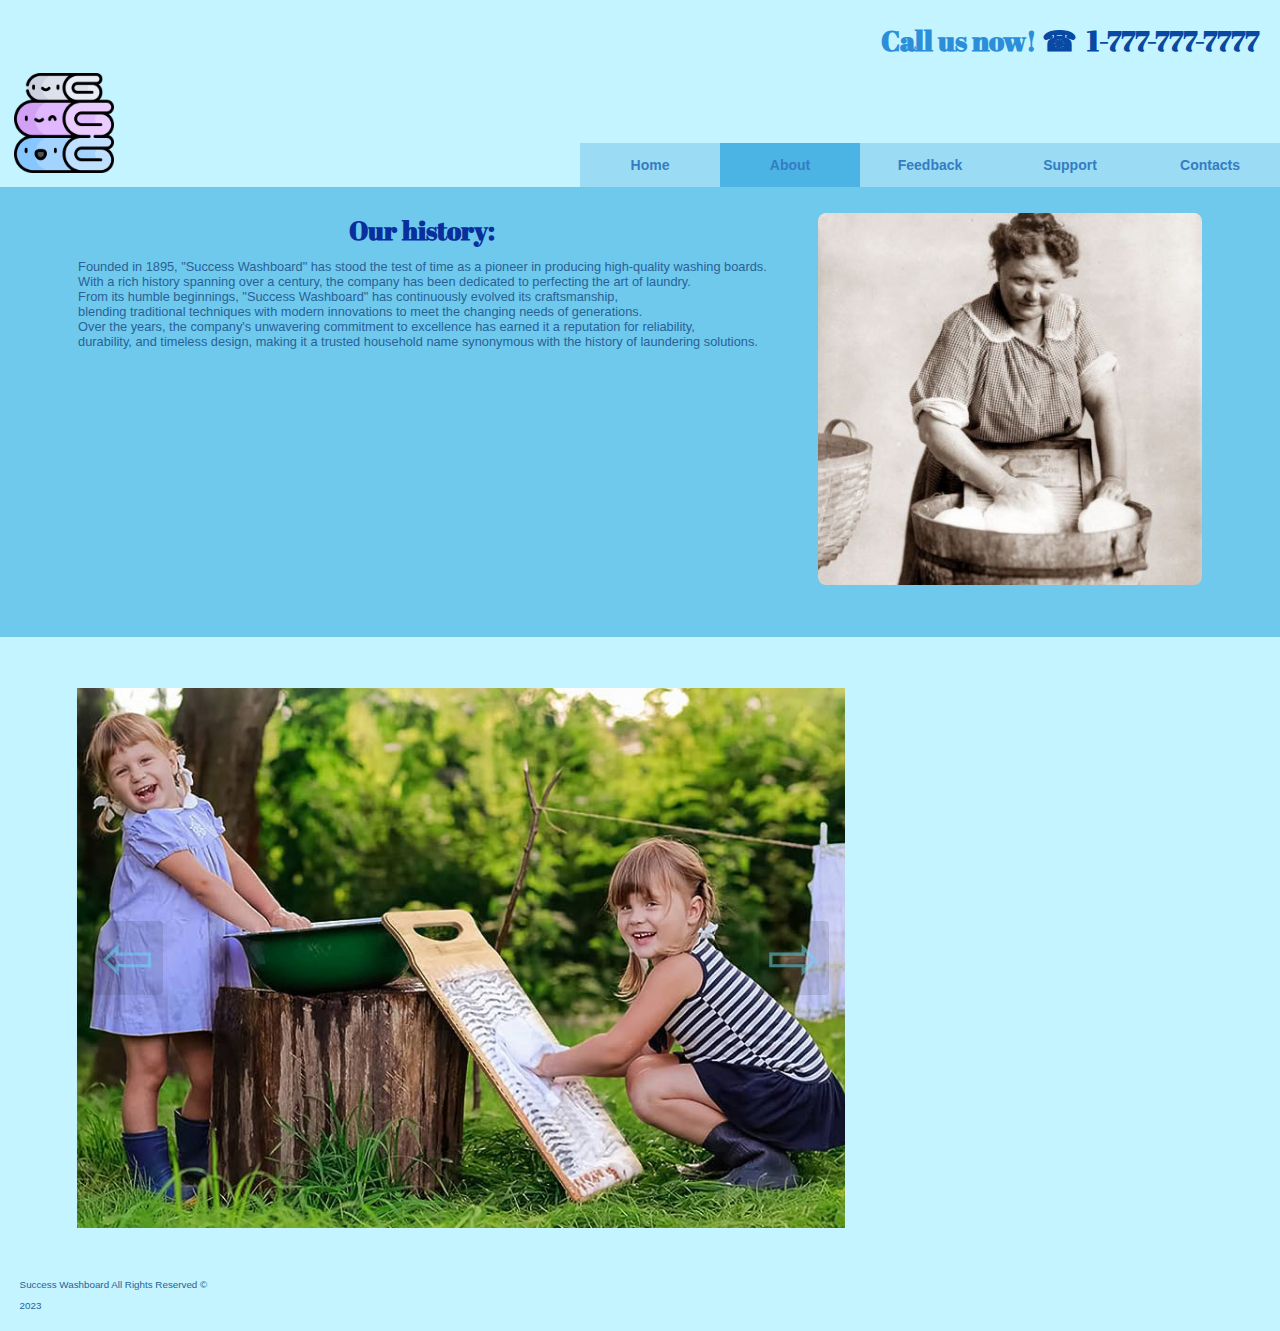
==== about.html @ c874be79 "Initial commit" ====
<!DOCTYPE html>
<html lang="en">

<head>
  <meta charset="UTF-8">
  <title>Success Washboard</title>
  <meta name="description" content="Success Washboard">
  <meta name="author" content="Anna Savitskaia">
  <meta name="viewport" content="width=device-width, initial-scale=1.0">
  <link rel="stylesheet" href="assets/css/style.css">
  <link rel="icon" type="image/x-icon" href="assets/img/favicon.ico">
  <script src="script.js" defer></script>
  <link rel="stylesheet" href="https://fonts.googleapis.com/css?family=Abril%20Fatface">
</head>

<body>
  <header>
    <h1>Call us now! <a href="tel:1-777-777-7777">1-777-777-7777</a></h1>
  </header>
  <nav id="nav_menu">
    <img src="assets/img/logo.png" alt="Logo" width="100" height="100">
    <ul>
      <li><a href="index.html">Home</a></li>
      <li><a href="about.html" class="current">About</a></li>
      <li><a href="feedback.html">Feedback</a></li>
      <li><a href="support.html">Support</a></li>
      <li><a href="contacts.html">Contacts</a></li>
    </ul>
  </nav>
  <main class="hero">
    <section>
      <h2>Our history:</h2>
      <p>Founded in 1895, "Success Washboard" has stood the test of time as a pioneer in producing high-quality washing
        boards. <br>
        With a rich history spanning over a century, the company has been dedicated to perfecting the art of laundry.
        <br>
        From its humble beginnings, "Success Washboard" has continuously evolved its craftsmanship, <br>
        blending traditional techniques with modern innovations to meet the changing needs of generations. <br>
        Over the years, the company's unwavering commitment to excellence has earned it a reputation for reliability,
        <br>
        durability, and timeless design, making it a trusted household name synonymous with the history of laundering
        solutions.
    </section>
    <figure><img src="assets/img/old_laundry.jpg" alt="woman with Washboard" width="400">
    </figure>
  </main>
  <section aria-label="Newest Photos">
    <div class="carousel" data-carousel>
      <button class="carousel-button prev" data-carousel-button="prev">&#8678;</button>
      <button class="carousel-button next" data-carousel-button="next">&#8680;</button>
      <ul data-slides>
        <li class="slide" data-active>
          <img src="assets/img/pic1.jpg" alt="Woman with Washboard">
        </li>
        <li class="slide">
          <img src="assets/img/pic2.jpg" alt="Kids with Washboard">
        </li>
        <li class="slide">
          <img src="assets/img/pic3.jpg" alt="Old women with Washboard">
        </li>
        <li class="slide">
          <img src="assets/img/pic4.jpg" alt="Washboards">
        </li>
        <li class="slide">
          <img src="assets/img/pic5.jpg" alt="Woman with Washboard">
        </li>
        <li class="slide">
          <img src="assets/img/pic6.jpg" alt="Men playng music on Washboard">
        </li>
      </ul>
    </div>
  </section>
</body>
<footer>
  <p>Success Washboard All Rights Reserved &copy; </p>
  <p>2023</p>
</footer>

</html>
---- assets/css/style.css ----
* {
    margin: 0;
    padding: 0;
    box-sizing: border-box;
}

header {
    margin: 1.5em;
}

header h1 {
    float: right;
    color: rgb(44, 142, 217);
}

body {
    font-family: Verdana, Arial, Helvetica, sans-serif;
    font-size: 87.5%;
    background-color: rgb(196, 244, 255);
}

main {
    background-color: rgb(110, 201, 237);
    height: 50vh;
    color: rgb(42, 97, 149);
}

section,
figure {
    margin: 2em;
    font-size: 1vmax;
}

footer {
    flex-basis: 100%;
    margin: 2em;
    font-family: 'Quantico', sans-serif;
    font-size: .7em;
    color: rgb(42, 97, 149);
}

.hero {
    display: flex;
    justify-content: center;
}

a {
    color: rgb(52, 125, 194);
}

a:hover {
    color: rgb(80, 182, 255);
}

a[href^="tel:"]:before {
    content: "\260e";
    margin-right: 10px;
}

a {
    color: #0849a4;
    text-decoration: none;
}

.hero .button {
    border: none;
    color: rgb(179, 218, 245);
    background-color: rgb(52, 125, 194);
    padding: 15px 32px;
    text-align: center;
    text-decoration: none;
    display: inline-block;
    font-size: 16px;
    margin: 4px 2px;
    cursor: pointer;
    border-radius: 8px;
}

.button:hover,
.button:focus {
    background-color: rgb(69, 203, 226);
}

figure img {
    width: 30vw;
    max-width: 45vh;
    border-radius: 8px;
}

nav {
    display: flex;
    width: 100%;
    justify-content: space-between;
}

nav>img {
    margin: 1em;
}

#nav_menu ul li {
    float: left;
}

#nav_menu ul li a {
    text-align: center;
    display: block;
    width: 10em;
    padding: 1em 0;
    text-decoration: none;
    background-color: rgb(155, 219, 244);
    color: rgb(52, 125, 194);
    font-weight: bold;
}

#nav_menu ul li a:hover,
#nav_menu ul li a:focus {
    background-color: rgb(96, 219, 244);
}

#nav_menu ul li a.current {
    background-color: rgb(75, 180, 229);
}

#nav_menu ul {
    list-style: none;
    position: relative;
}

.hero h2 {
    font-family: "Abril Fatface", serif;
}

.box {
    padding: 5em;
    margin: 5vh auto 0;
    display: flex;
    flex-flow: row wrap;
    justify-content: center;
}

.customers {
    display: flex;
    flex-flow: row wrap;
    justify-content: center;
}

.customers .item h3 {
    justify-content: center;
}

.item {
    background-color: rgb(110, 201, 237);
    margin: 1em;
    padding: 1em;
    color: rgb(28, 105, 177);
    max-width: 20em;
    border-radius: 10px;
}

.item i {
    margin: 1em 2.5em;
}

.customer_pic {
    border-radius: 64px;
    margin: auto;
    display: block;
}


img~ul {
    align-self: flex-end;

}

.utility_pic {
    margin: 5em;
}

p {
    margin-top: 1em;
    margin-bottom: 1em;
}

h1 {
    color: rgb(52, 125, 194);
    font-family: "Abril Fatface", serif;
}

#features h3 {
    text-align: center;
    font-family: "Abril Fatface", serif;
}

.review_title {
    font-family: "Abril Fatface", serif;
    padding: 1em;
}

.customers img+h3 {
    font-family: "Abril Fatface", serif;
    margin: 1em;
}

h2 {
    font-size: 2vmax;
    color: rgb(8, 47, 155);
    text-align: center;
    font-family: "Abril Fatface", serif;
}

h3 {
    color: rgb(8, 47, 155);
    text-align: center;
}

h4 {
    text-align: center;
}

form div .formButton {
    color: black;
    background-color: rgb(113, 169, 219);
    text-align: center;
    text-decoration: none;
    font-size: 1em;
    cursor: pointer;
    border-radius: 8px;
    padding: 3px;
}

.formButton:hover,
.formButton:focus {
    background-color: rgb(36, 163, 222);
}

#application form {
    width: 90vw;
    justify-content: center;
    display: grid;
    grid-gap: 1em;
    grid-template-rows: auto;
    grid-template-columns: 10em 20em 10em 20em;
}

#application form label,
#application form span {
    justify-self: end;
}

#application h2 {
    font-size: 2em;
    text-align: left;
    margin-left: 15em;
    margin-bottom: 2em;
}

form textarea {
    grid-column-start: 2;
    grid-column-end: 5;
}

.gridFullWidth {
    grid-column-start: 2;
    grid-column-end: 5;
}

.gridWidth {
    grid-column-start: 2;
    grid-column-end: 5;
}

.flexItem {
    padding: 1.5em;
}

iframe {
    margin-top: 2em;
}

.carousel {
    width: 60vw;
    height: 60vh;
    position: relative;
    margin: 4em;
}

.carousel>ul {
    margin: 0;
    padding: 0;
    list-style: none;
}

.slide {
    position: absolute;
    inset: 0;
    opacity: 0;
    transition: 200ms opacity ease-in-out;
    transition-delay: 200ms;
}

.slide>img {
    display: block;
    width: 100%;
    height: 100%;
    object-fit: cover;
    object-position: center;
}

.slide[data-active] {
    opacity: 1;
    z-index: 1;
    transition-delay: 0ms;
}

.carousel-button {
    position: absolute;
    z-index: 2;
    background: none;
    border: none;
    font-size: 4rem;
    top: 50%;
    transform: translateY(-50%);
    color: rgba(106, 222, 251, 0.5);
    cursor: pointer;
    border-radius: .25rem;
    padding: 0 .5rem;
    background-color: rgba(0, 0, 0, .1);
}

.carousel-button:hover,
.carousel-button:focus {
    color: white;
    background-color: rgba(0, 0, 0, .2);
}

.carousel-button:focus {
    outline: 1px solid rgb(0, 0, 0);
}

.carousel-button.prev {
    left: 1rem;
}

.carousel-button.next {
    right: 1rem;
}
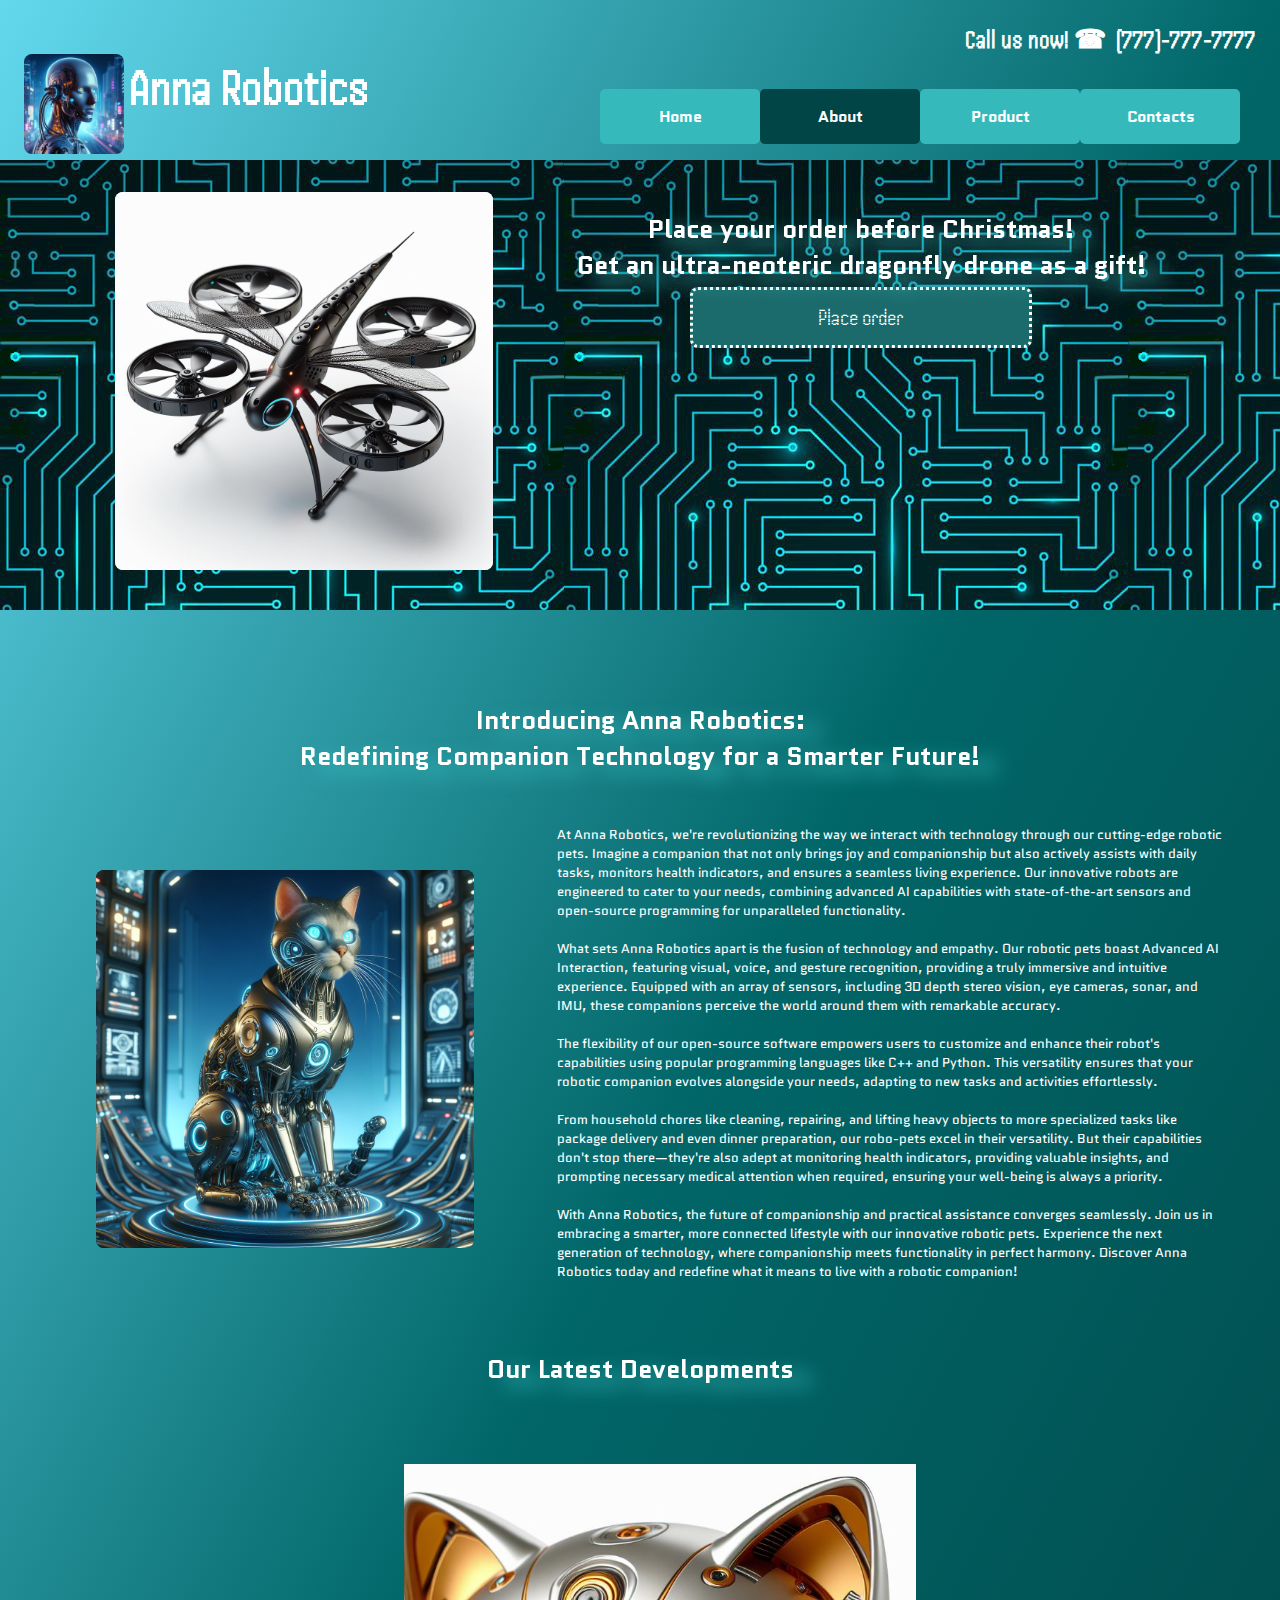
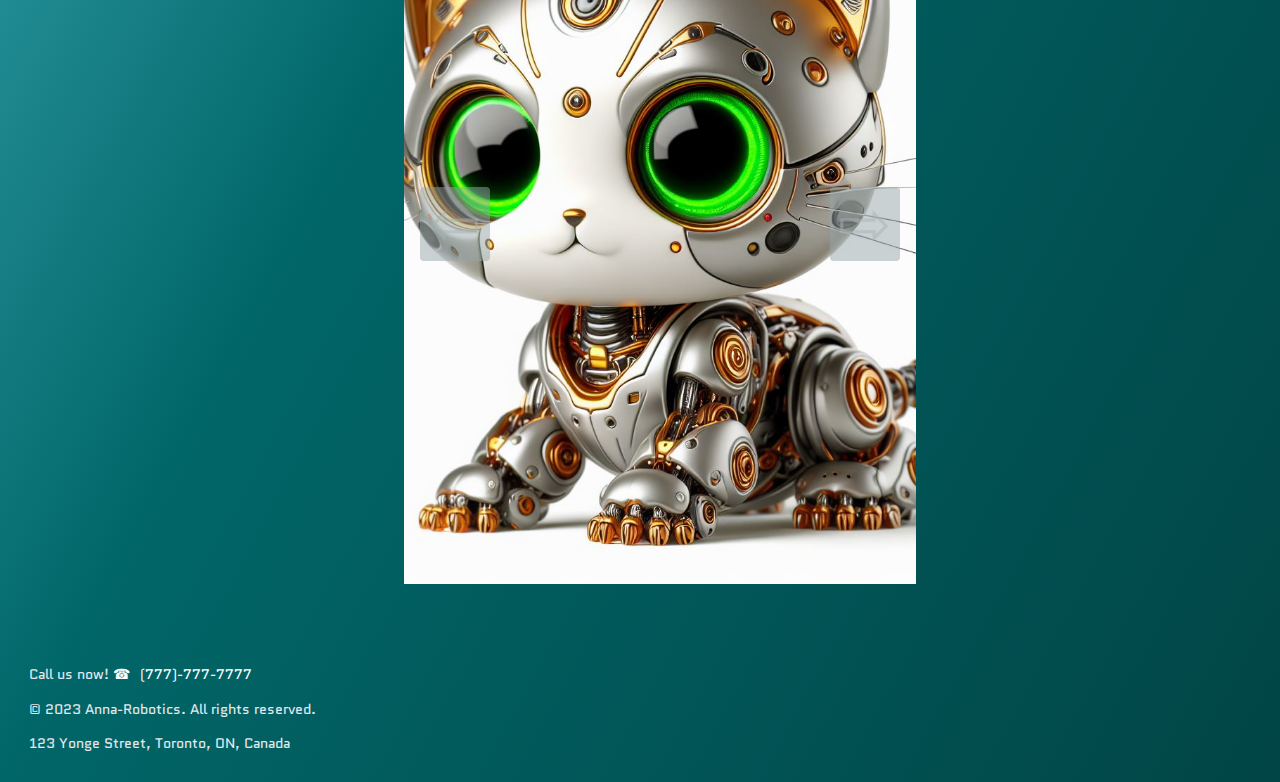
==== commit 56bc2287: "Replacing assets with new project" ====
--- a/about.html
+++ b/about.html
@@ -2,78 +2,131 @@
 <html lang="en">
 
 <head>
-  <meta charset="UTF-8">
-  <title>Success Washboard</title>
-  <meta name="description" content="Success Washboard">
-  <meta name="author" content="Anna Savitskaia">
-  <meta name="viewport" content="width=device-width, initial-scale=1.0">
-  <link rel="stylesheet" href="assets/css/style.css">
-  <link rel="icon" type="image/x-icon" href="assets/img/favicon.ico">
-  <script src="script.js" defer></script>
-  <link rel="stylesheet" href="https://fonts.googleapis.com/css?family=Abril%20Fatface">
+    <meta charset="utf-8">
+    <title>Anna Robotics</title>
+    <meta name="author" content="Anna Savitskaia">
+    <meta name="description" content="Anna Robotics">
+    <link rel="shortcut icon" href="img/favicon.ico" type="image/x-icon">
+    <link rel="stylesheet" href="styles.css">
+    <link rel="preconnect" href="https://fonts.googleapis.com">
+    <link rel="preconnect" href="https://fonts.gstatic.com" crossorigin>
+    <link href="https://fonts.googleapis.com/css2?family=Quantico&display=swap" rel="stylesheet">
+    <link rel="preconnect" href="https://fonts.googleapis.com">
+    <link rel="preconnect" href="https://fonts.gstatic.com" crossorigin>
+    <link href="https://fonts.googleapis.com/css2?family=Handjet:wght@300&display=swap" rel="stylesheet">
+    <!-- All images created by DALL-E 3 -->
+    <script src="script.js" defer></script>
 </head>
 
 <body>
-  <header>
-    <h1>Call us now! <a href="tel:1-777-777-7777">1-777-777-7777</a></h1>
-  </header>
-  <nav id="nav_menu">
-    <img src="assets/img/logo.png" alt="Logo" width="100" height="100">
-    <ul>
-      <li><a href="index.html">Home</a></li>
-      <li><a href="about.html" class="current">About</a></li>
-      <li><a href="feedback.html">Feedback</a></li>
-      <li><a href="support.html">Support</a></li>
-      <li><a href="contacts.html">Contacts</a></li>
-    </ul>
-  </nav>
-  <main class="hero">
-    <section>
-      <h2>Our history:</h2>
-      <p>Founded in 1895, "Success Washboard" has stood the test of time as a pioneer in producing high-quality washing
-        boards. <br>
-        With a rich history spanning over a century, the company has been dedicated to perfecting the art of laundry.
-        <br>
-        From its humble beginnings, "Success Washboard" has continuously evolved its craftsmanship, <br>
-        blending traditional techniques with modern innovations to meet the changing needs of generations. <br>
-        Over the years, the company's unwavering commitment to excellence has earned it a reputation for reliability,
-        <br>
-        durability, and timeless design, making it a trusted household name synonymous with the history of laundering
-        solutions.
+    <header>
+        <h1>Call us now! <a href="tel:(777)-777-7777">(777)-777-7777</a></h1>
+
+        <nav id="nav_menu">
+            <div class="logo"><img src="img/logo.jpg" alt="Logo" width="100" height="100">
+                <h1>Anna Robotics</h1>
+            </div>
+            <ul>
+                <li><a href="index.html">Home</a></li>
+                <li><a href="about.html" class="current">About</a></li>
+                <li><a href="product.html">Product</a></li>
+                <li><a href="contacts.html">Contacts</a></li>
+            </ul>
+        </nav>
+    </header>
+    <!-- Main content section -->
+    <main class="hero">
+        <figure class="overlay-container">
+            <img src="img/dragonfly1.jpg" alt="Robo-dragonfly" width="200">
+            <img class="variants" src="img/dragonfly.jpg" alt="Robo-dragonfly" width="200">
+        </figure>
+        <!-- Promotional messages and call-to-action button -->
+        <section>
+            <h2>Place your order before Christmas!</h2>
+            <h2>Get an ultra-neoteric dragonfly drone as a gift!</h2>
+            <a class="button" href="contacts.html">Place order</a>
+        </section>
+    </main>
+    <br>
+    <br>
+    <br>
+    <br>
+    <h2>Introducing Anna Robotics:<br> Redefining Companion Technology for a Smarter Future!</h2>
+    <!-- Introduction section -->
+    <div class="intro">
+        <figure class="overlay-container">
+            <img src="img/lab1.jpg" alt="Robo-cat" width="200">
+            <img class="variants" src="img/lab.jpg" alt="Robo-monkey" width="200">
+        </figure>
+        <section>
+            At Anna Robotics, we're revolutionizing the way we interact with technology through
+            our cutting-edge robotic pets. Imagine a companion that not only brings joy and
+            companionship but also actively assists with daily tasks, monitors health indicators,
+            and ensures a seamless living experience. Our innovative robots are engineered to
+            cater to your needs, combining advanced AI capabilities with state-of-the-art sensors
+            and open-source programming for unparalleled functionality.<br><br>
+            What sets Anna Robotics apart is the fusion of technology and empathy.
+            Our robotic pets boast Advanced AI Interaction, featuring visual, voice,
+            and gesture recognition, providing a truly immersive and intuitive experience.
+            Equipped with an array of sensors, including 3D depth stereo vision, eye cameras,
+            sonar, and IMU, these companions perceive the world around them with remarkable accuracy.<br><br>
+            The flexibility of our open-source software empowers users to customize and enhance their robot's
+            capabilities using popular programming languages like C++ and Python. This versatility ensures that
+            your robotic companion evolves alongside your needs, adapting to new tasks and activities
+            effortlessly.<br><br>
+            From household chores like cleaning, repairing, and lifting heavy objects to more specialized
+            tasks like package delivery and even dinner preparation, our robo-pets excel in their versatility.
+            But their capabilities don't stop there—they're also adept at monitoring health indicators,
+            providing valuable insights, and prompting necessary medical attention when required, ensuring
+            your well-being is always a priority.<br><br>
+            With Anna Robotics, the future of companionship and practical assistance converges seamlessly.
+            Join us in embracing a smarter, more connected lifestyle with our innovative robotic pets.
+            Experience the next generation of technology, where companionship meets functionality
+            in perfect harmony. Discover Anna Robotics today and redefine what it means to live with a robotic
+            companion!<br><br>
+        </section>
+    </div>
+    <!-- Section displaying latest developments -->
+    <h2>Our Latest Developments</h2>
+
+    <section aria-label="latest Developments">
+        <div class="carousel" data-carousel>
+            <button class="carousel-button prev" data-carousel-button="prev">&#8678;</button>
+            <button class="carousel-button next" data-carousel-button="next">&#8680;</button>
+            <ul data-slides>
+                <li class="slide" data-active>
+                    <img src="img/cat.jpg" alt="Robo-cat" data-slide>
+                </li>
+                <li class="slide">
+                    <img src="img/capybara.jpg" alt="Robo-capybara" data-slide>
+                </li>
+                <li class="slide">
+                    <img src="img/chimpanzee.jpg" alt="Robo-chimpanzee" data-slide>
+                </li>
+                <li class="slide">
+                    <img src="img/Kangaroo.jpg" alt="Robo-Kangaroo" data-slide>
+                </li>
+                <li class="slide">
+                    <img src="img/bigcat.jpg" alt="Robo-cat" data-slide>
+                </li>
+                <li class="slide">
+                    <img src="img/lemur.jpg" alt="Robo-lemur" data-slide>
+                </li>
+                <li class="slide">
+                    <img src="img/racoon.jpg" alt="Robo-racoon" data-slide>
+                </li>
+                <li class="slide">
+                    <img src="img/panda.jpg" alt="Robo-panda" data-slide>
+                </li>
+            </ul>
+        </div>
     </section>
-    <figure><img src="assets/img/old_laundry.jpg" alt="woman with Washboard" width="400">
-    </figure>
-  </main>
-  <section aria-label="Newest Photos">
-    <div class="carousel" data-carousel>
-      <button class="carousel-button prev" data-carousel-button="prev">&#8678;</button>
-      <button class="carousel-button next" data-carousel-button="next">&#8680;</button>
-      <ul data-slides>
-        <li class="slide" data-active>
-          <img src="assets/img/pic1.jpg" alt="Woman with Washboard">
-        </li>
-        <li class="slide">
-          <img src="assets/img/pic2.jpg" alt="Kids with Washboard">
-        </li>
-        <li class="slide">
-          <img src="assets/img/pic3.jpg" alt="Old women with Washboard">
-        </li>
-        <li class="slide">
-          <img src="assets/img/pic4.jpg" alt="Washboards">
-        </li>
-        <li class="slide">
-          <img src="assets/img/pic5.jpg" alt="Woman with Washboard">
-        </li>
-        <li class="slide">
-          <img src="assets/img/pic6.jpg" alt="Men playng music on Washboard">
-        </li>
-      </ul>
-    </div>
-  </section>
+    <footer>
+        <!-- Contact information and copyright -->
+        <p>Call us now! <a href="tel:(777)-777-7777">(777)-777-7777</a></p>
+        <p>© 2023 Anna-Robotics. All rights reserved.</p>
+        <p>123 Yonge Street, Toronto, ON, Canada</p>
+    </footer>
 </body>
-<footer>
-  <p>Success Washboard All Rights Reserved &copy; </p>
-  <p>2023</p>
-</footer>
 
 </html>--- a/styles.css
+++ b/styles.css
@@ -0,0 +1,587 @@
+/* Global reset for all elements */
+* {
+    margin: 0;
+    padding: 0;
+    box-sizing: border-box;
+}
+
+/* Styling for header section */
+header {
+    margin: 1.5em 1.5em 0em 1.5em;
+}
+
+/* Styling for logo image */
+.logo >img {
+    border-radius: 8px;
+}
+
+header h1 {
+    float: right;
+    color: white;
+}
+
+/* Styling for all h1 elements */
+h1 {
+    top: 0;
+    font-size: 2vmax;
+    font-family: 'Handjet', sans-serif;
+    color: white;
+}
+
+.logo >h1 {
+    font-size: 4vmax;
+    margin: 0.1em;
+}
+
+h2 {
+    top: 0;
+    font-size: 2vmax;
+    font-family: 'Quantico', sans-serif;
+    color: white;
+    text-align: center;
+    filter: drop-shadow(18px 9px 10px #35b9bb);
+}
+
+#features h3 {
+    text-align: center;
+    font-family: 'Quantico', sans-serif;
+}
+
+h3 {
+    color: #014546;
+    text-align: center;
+}
+
+h3:hover {
+    color: white;
+}
+
+/* Styling for paragraphs */
+p {
+    font-family: 'Quantico', sans-serif;
+    margin-top: 1em;
+    margin-bottom: 1em;
+}
+
+/* Styling for the entire body */
+body {
+    background-image: linear-gradient(to bottom right, #62d8edfe, #016668, #014546);
+    font-family: 'Quantico', sans-serif;
+}
+
+/* Styling for main content section */
+main {
+    height: 50vh;
+}
+
+
+figure {
+    margin: 2em;
+}
+
+section {
+    margin: 2em;
+    font-size: 1vmax;
+    padding: 2em;
+}
+
+/* Styling for footer section */
+footer {
+    flex-basis: 100%;
+    margin: 2em;
+    font-family: 'Quantico', sans-serif;
+    font-size: .9em;
+    color: rgb(227, 233, 238);
+}
+
+.hero {
+    display: flex;
+    justify-content: center;
+    background: url(img/circuit.jpg) left top repeat;
+}
+
+/* Hover effect for anchor tags */
+a:hover {
+    color: #014546;
+}
+
+a[href^="tel:"]:before{
+    content: "\260e";
+    margin-right: 10px;
+}
+
+a {
+    color: white;
+    text-decoration: none;
+}
+
+/* Styles for buttons */
+.button {
+    border: white;
+    border-style: dotted;
+    color: white;
+    background-color: #1c6b6c;
+    padding: 15px 32px;
+    text-align: center;
+    text-decoration: none;
+    display: inline-block;
+    font-size: 1.8em;
+    margin: 4px 2px;
+    cursor: pointer;
+    border-radius: 8px;
+    font-family: 'Handjet', sans-serif;
+    width: 60%;
+    margin-left: 20%;
+}
+
+.button:hover,
+.button:focus {
+    background-color: #35b9bb;
+}
+
+figure img {
+    width: 30vw;
+    max-width: 42vh;
+    border-radius: 8px;
+}
+
+.container {
+    position: relative;
+    width: 30vw;
+    max-width: 42vh;
+    box-sizing: border-box;
+}
+
+/* Overlay container */
+.overlay-container {
+    position: relative;
+}
+
+/* Styles for a promotional offer box */
+div.offer{
+    color: white;
+    background: rgba(0, 0, 0, 0.8);
+    font-size: 2em;
+    padding: 5.6em;
+    text-align: center;
+    border-radius: 8px;
+    top: 1em;
+    left: 1em;
+}
+
+/* Overlay styles for images */
+.overlay {
+    position: absolute;
+    top: 0;
+    width: 100%;
+    transition: .5s ease;
+    opacity: 0;
+}
+
+.container:hover .overlay:hover {
+    opacity: 1;
+}
+
+/* Styles for the navigation bar */
+nav {
+    display: flex;
+    width: 100%;
+    justify-content: space-between;
+    align-items: end;
+    font-family: 'Quantico', sans-serif;
+}
+
+nav >img {
+    margin: 1em;
+    border-radius: 8px;
+}
+
+#nav_menu ul li {
+    float: left;
+}
+
+/* Styles for navigation menu links */
+#nav_menu ul li a {
+    text-align: center;
+    display: block;
+    width: 10em;
+    padding: 1em 0;
+    text-decoration: none;
+    background-color: #35b9bb;
+    color: white;
+    font-weight: bold;
+    border-radius: 5px
+}
+
+#nav_menu ul li a:hover,
+#nav_menu ul li a:focus {
+    background-color: #41e4e7;
+}
+
+#nav_menu ul li a.current {
+    background-color: #014546;
+}
+
+#nav_menu ul {
+    list-style: none;
+    position: relative;
+}
+
+#nav_menu >h2 {
+    font-family: 'Handjet', sans-serif;
+    font-size: 4em;
+}
+
+/* Styling for smooth changes one image to another */
+.variants {
+    position: absolute;
+    top: 0;
+    bottom: 0;
+    left: 0;
+    right: 0;
+    opacity: 1;
+    transition: 0.5s ease;
+    background-color: #008CBA;
+}
+
+.variants:hover {
+    opacity: 0;
+}
+
+/* Styles for a flex container with centered content */
+.box {
+    padding: 5em;
+    margin: 5vh auto 0;
+    display: flex;
+    flex-flow: row wrap;
+    justify-content: center;
+}
+
+/* Styling for individual items */
+.item {
+    background-color: #35b9bb;
+    margin: 1em;
+    padding: 3em;
+    color: #014546;
+    max-width: 20em;
+    border-radius: 10px;
+}
+
+/* Aligns images relative to an unordered list to the flex-end */
+img~ul{
+    align-self: flex-end;
+
+}
+
+/* Styles make a smooth transform effect for product image */
+.utility_pic{
+    margin: 1em;
+    border-radius: 8px;
+    transition: transform .2s;
+}
+
+/* Scales utility pictures on hover */
+.utility_pic:hover{
+    -webkit-transform: scale(1.5);
+    -moz-transform: scale(1.5);
+    transform: scale(1.5);
+    -o-transition: all 0.2s;
+    transition: all 0.2s;
+}
+
+
+.Robo figure img {
+    margin-top: 3.5em;
+}
+
+.flexItem {
+    padding: 1.5em;
+}
+
+.Robo {
+    display: flex;
+    justify-content: space-evenly;
+    width: 80vw;
+    font-family: 'Quantico', sans-serif;
+    font-size: 1.5em;
+}
+
+.intro {
+    display: flex;
+    color: white;
+
+}
+
+/* Styles for paragraphs in the introduction */
+.intro >p {
+    display: flex;
+    justify-content: space-evenly;
+    width: 80vw;
+    font-family: 'Quantico', sans-serif;
+    font-size: 1em;
+    margin: 1em;
+    color: white;
+    display: block;
+}
+
+.intro >figure {
+    margin-left: 6em;
+    margin-top: 6em;
+}
+
+ul {
+    margin: 1em;
+    color: white;
+}
+
+/* Styles for tables */
+table {
+    border: 2px solid #014546;
+    border-collapse: collapse;
+    margin-bottom: 1em;
+}
+
+th,
+td {
+    border: 1px solid #014546;
+    padding: .2em .7em;
+    text-align: left;
+    vertical-align: center;
+}
+
+tr:nth-child(even) {
+    background-color: #35b9bb;
+}
+
+.tech_details {
+    display: flex;
+    justify-content: center;
+    font-size: 1.5em;
+    font-family: 'Quantico', sans-serif;
+}
+
+.tech_details table {
+    width: 90vw;
+}
+
+hr {
+    height: 2px;
+    border-width: 0;
+    background-color: #014546;
+}
+
+/* Styles for JS snowfall animation */
+.falling {
+    width: 100%;
+    height: 50vh;
+    position: relative;
+}
+
+/* Container for graphic */
+.falling canvas {
+    position: absolute;
+    top: 0;
+    left: 0;
+    bottom: 0;
+    right: 0;
+}
+
+.falling h1 {
+    text-align: center;
+}
+
+/* Styles for a checkout form section */
+#checkout {
+    width: 50%;
+    margin: auto;
+    position: relative;
+}
+
+#checkout::before{
+    content: "";
+    position: absolute;
+    top: 0;
+    left: 0;
+    width: 100%;
+    height: 100%;
+    background-image: url("img/circuit.jpg");
+    opacity: 0.7;
+    z-index: -1;
+    border-radius: 5px;
+}
+
+.order {
+    display: flex;
+    flex-direction: column;
+    align-items: flex-start;
+    margin-left: 5em;
+    margin-bottom: 2em;
+}
+
+#checkout form {
+    border-radius: 8px;
+    padding: 4em;
+}
+
+/* Styles for input fields */
+input[type="radio"]{
+    margin-right: 0.5em;
+}
+
+input[type="checkbox"]{
+    margin-right: 0.5em;
+}
+
+input[type="text"]{
+    width: 80%;
+    height: 3em;
+    margin-bottom: 2em;
+    font-family: 'Quantico', sans-serif;
+    background-color: #35b9bb;
+    color: #014546;
+    border-radius: 5px;
+}
+
+input[type="email"]{
+    width: 80%;
+    height: 3em;
+    margin-bottom: 2em;
+    font-family: 'Quantico', sans-serif;
+    background-color: #35b9bb;
+    color: #014546;
+}
+
+input[type="tel"]{
+    width: 80%;
+    height: 3em;
+    margin-bottom: 2em;
+    font-family: 'Quantico', sans-serif;
+    background-color: #35b9bb;
+    color: #014546;
+    border-radius: 5px;
+}
+
+/* Styles for select dropdowns */
+select {
+    width: 80%;
+    margin-bottom: 2em;
+    font-family: 'Quantico', sans-serif;
+    background-color: #35b9bb;
+    color: #014546;
+    border-radius: 5px;
+    font-size: 1.5em;
+}
+
+/* Styles for labels within the checkout form */
+#checkout form label {
+    margin-bottom: 0.5em;
+    color: white;
+    font-weight: bold;
+}
+
+#country {
+    font-size: 1.6em;
+    height: 1.6em;
+}
+
+input::placeholder{
+    font-size: 1.5em;
+    font-family: 'Quantico', sans-serif;
+    background-color: #35b9bb;
+    color: #037e81;
+}
+
+#cardnumber {
+    padding-top: 1em;
+}
+
+.flex-row {
+    display: flex;
+    align-items: center;
+}
+
+/* Styles for image carousel */
+.carousel {
+    width: 40vw;
+    height: 80vh;
+    position: relative;
+    margin: 2em;
+    margin-left: 30%;
+}
+
+.carousel >ul {
+    margin: 0;
+    padding: 0;
+    list-style: none;
+}
+
+.slide {
+    position: absolute;
+    inset: 0;
+    opacity: 0;
+    transition: 200ms opacity ease-in-out;
+    transition-delay: 200ms;
+}
+
+.slide >img {
+    display: block;
+    width: 100%;
+    height: 100%;
+    object-fit: cover;
+    object-position: center;
+}
+
+.slide[data-active]{
+    opacity: 1;
+    z-index: 1;
+    transition-delay: 0ms;
+}
+
+/* Styles for carousel navigation buttons */
+.carousel-button {
+    position: absolute;
+    z-index: 2;
+    background: none;
+    border: none;
+    font-size: 4rem;
+    top: 50%;
+    transform: translateY(-50%);
+    color: rgba(168, 180, 179, 0.5);
+    cursor: pointer;
+    border-radius: .25rem;
+    padding: 0 .5rem;
+    background-color: rgba(150, 165, 169, 0.5);
+}
+
+.carousel-button:hover,
+.carousel-button:focus {
+    color: white;
+    background-color: rgba(0, 0, 0, .2);
+}
+
+.carousel-button:focus {
+    outline: 1px solid rgb(0, 0, 0);
+}
+
+.carousel-button.prev{
+    left: 1rem;
+}
+
+.carousel-button.next{
+    right: 1rem;
+}
+
+.location{
+    display: flex;
+    justify-content: center;
+    margin-top: 3em;
+}
+
+iframe{
+    border-radius: 5px;
+}
+
+.social{
+    margin-left: 46%;
+}
+    
